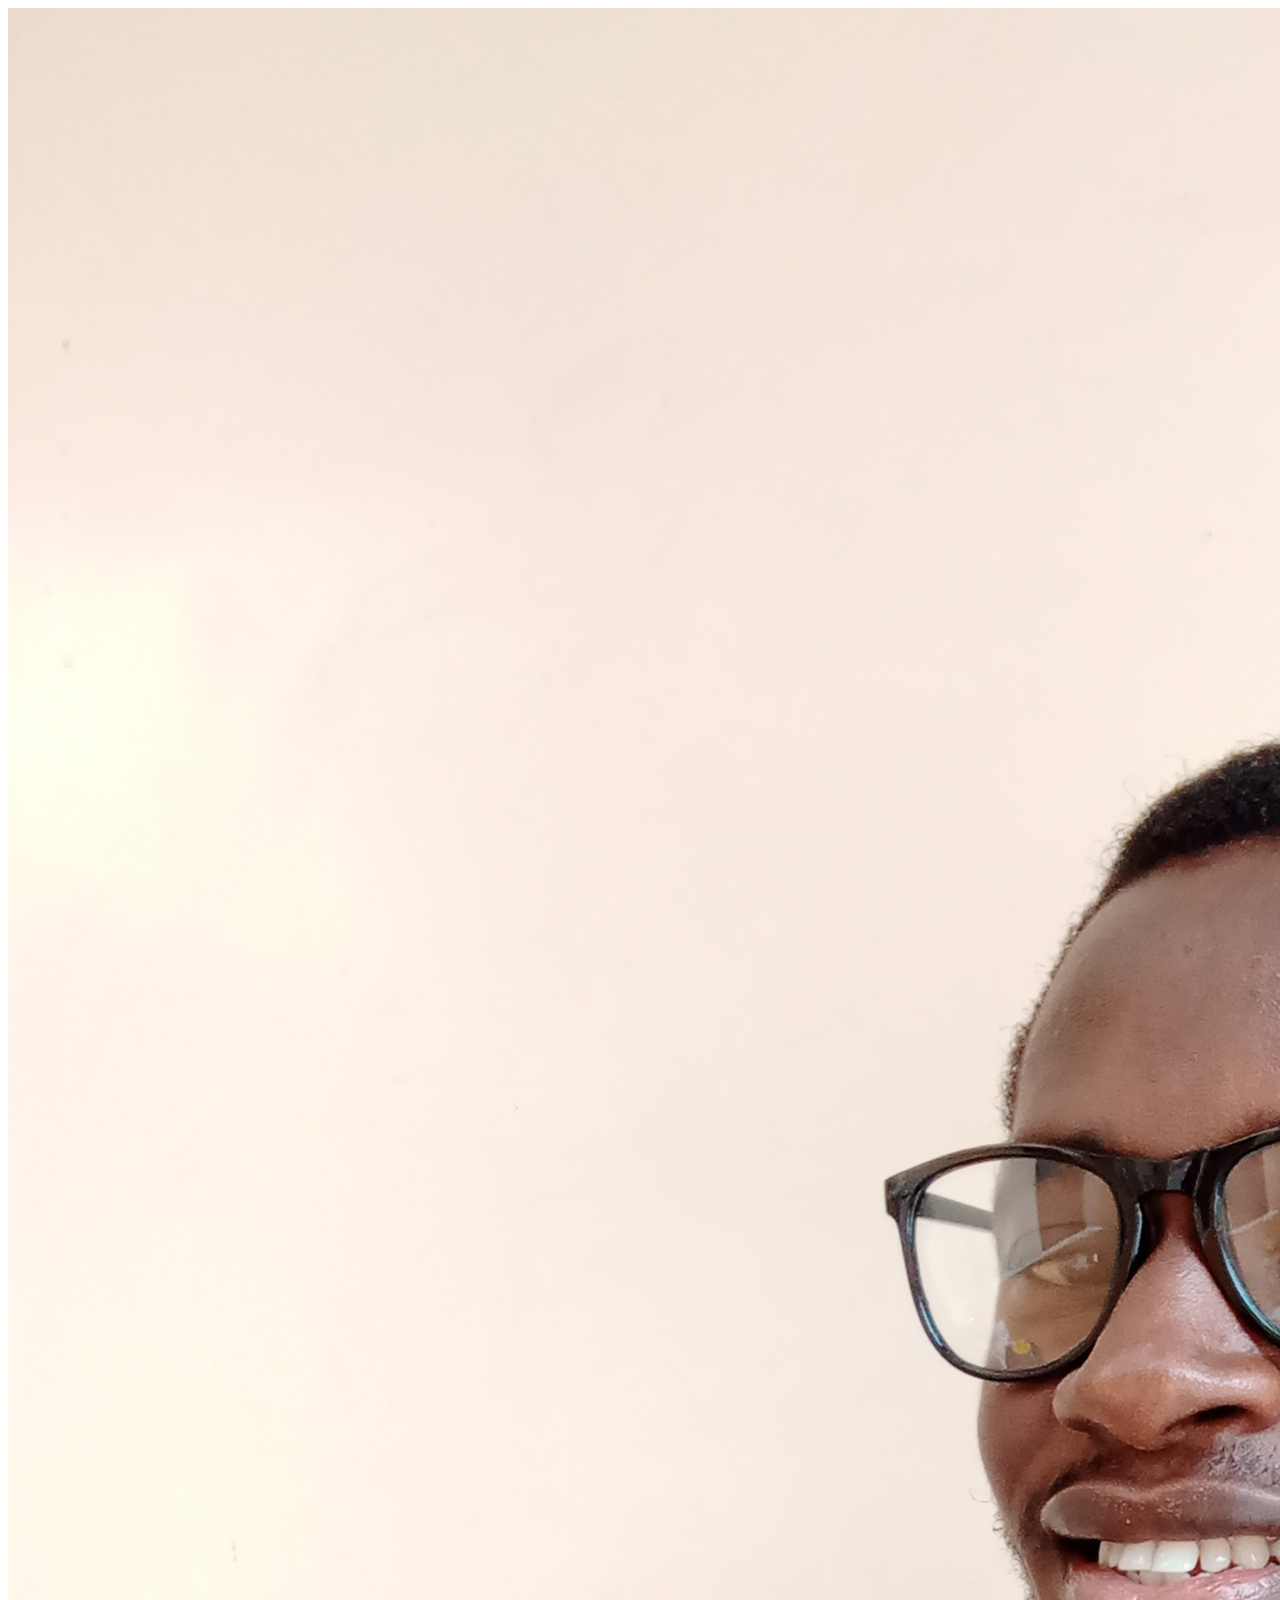
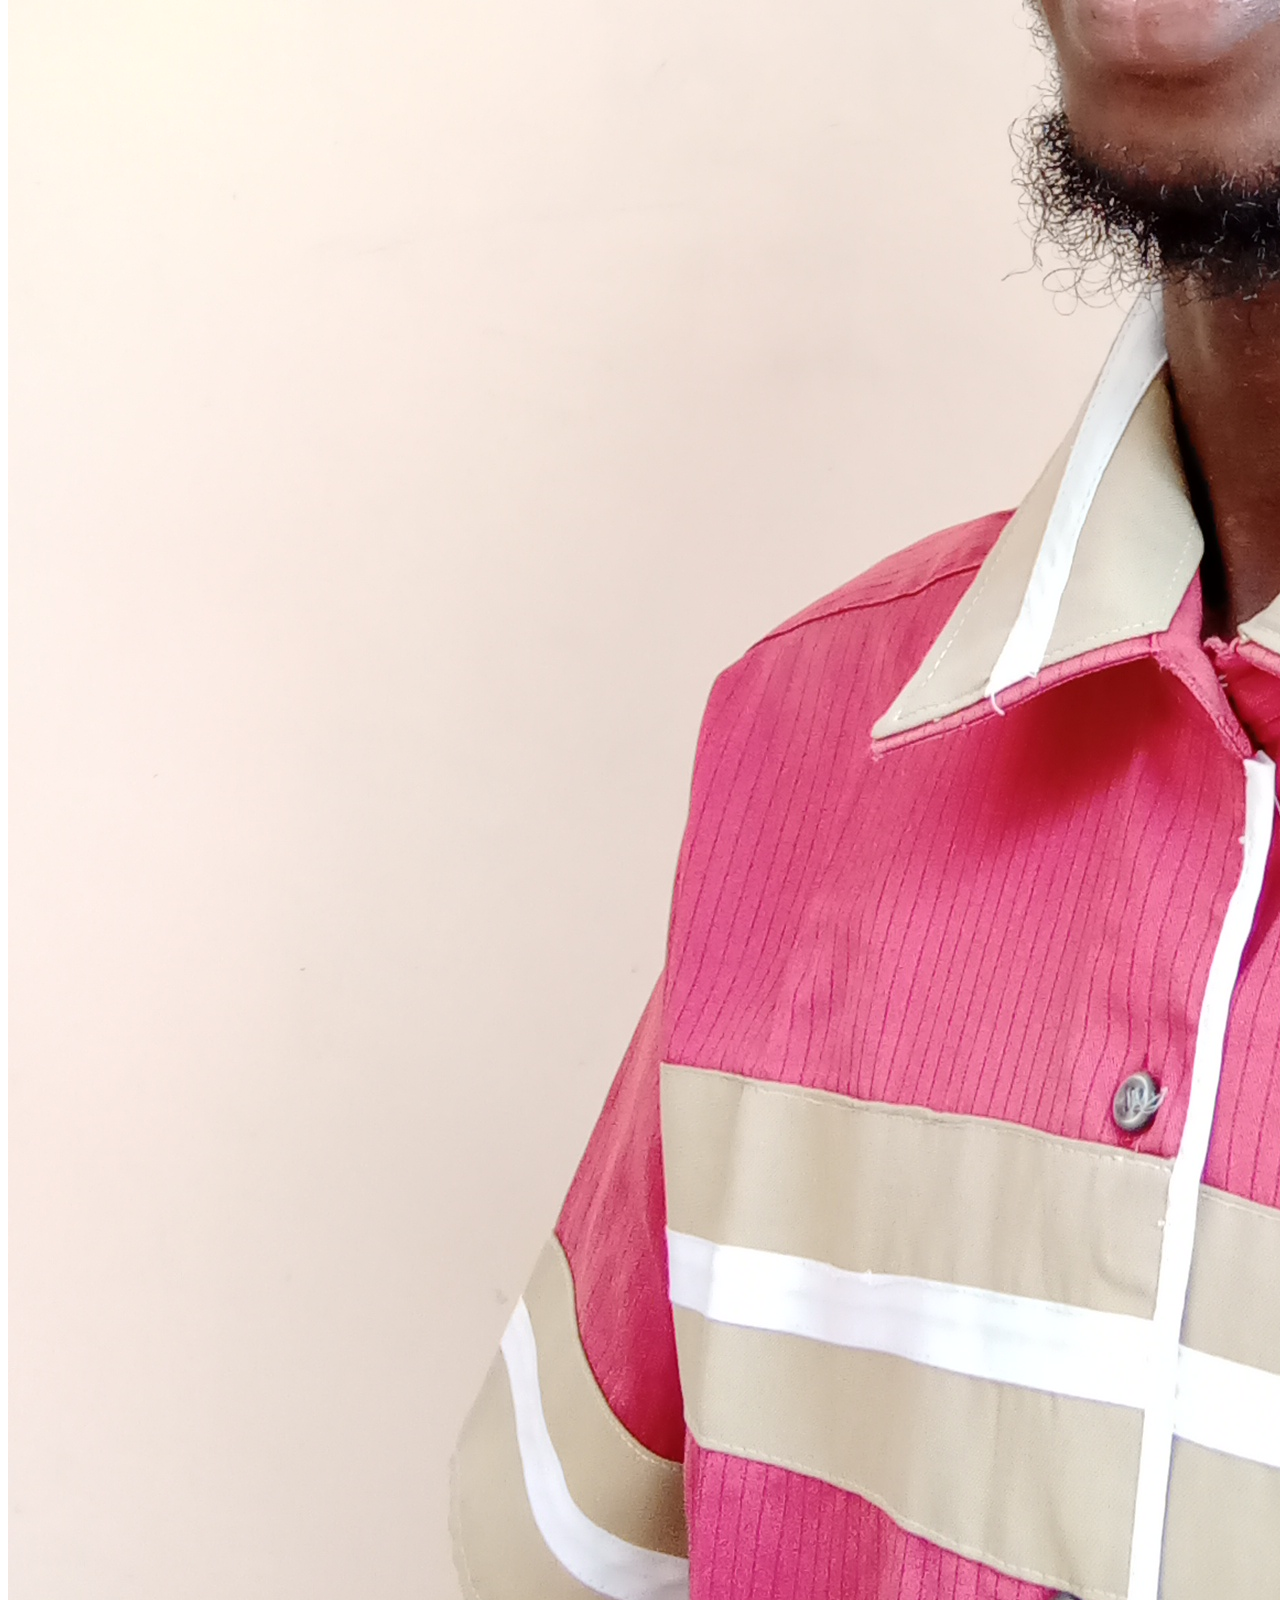
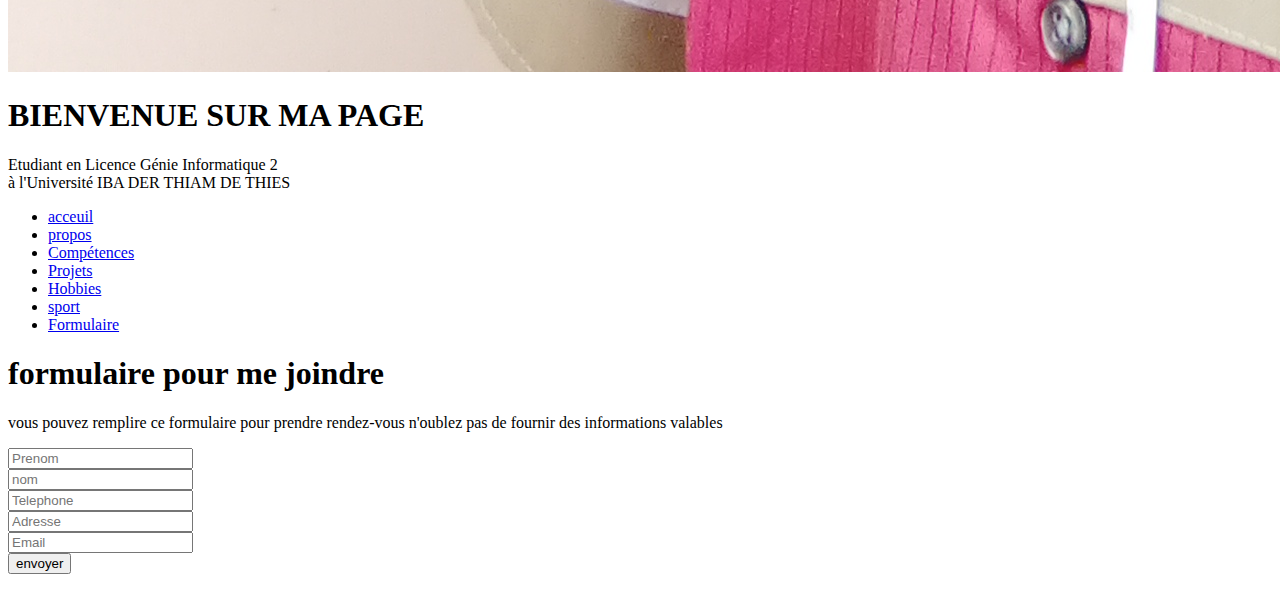
==== examen/html/contact.html @ dec1b734 "Add files via upload" ====
<!DOCTYPE html>
<html lang="en">
<head>
    <meta charset="UTF-8">
    <meta name="viewport" content="width=device-width, initial-scale=1.0">
    <title>A propos</title>
    <link rel="stylesheet" href="/css/style.css">
    
</head>
<body>
     <!-- En-tête du site -->
     <header>
        <img src="../IMAGES/IMG_20220420_084801_492.jpg" alt="HTML">
       
       
        <div id="entete">
            <h1> BIENVENUE SUR MA PAGE  </h1>
            <p>
                Etudiant en Licence Génie Informatique 2 <br>
                à l'Université IBA DER THIAM DE THIES
            </p>
        </div>
       
       

    </header>

    <nav>
        <ul>
            <li><a href="../index.html">acceuil</a></li>
            <li><a href="propos.html">propos</a></li>
            <li><a href="competence.html">Compétences</a></li>
            <li><a href="projet.html">Projets</a></li>
            <li><a href="hobbies.html">Hobbies</a></li>
            <li><a href="sport.html">sport</a></li>
            <li><a href="contact.html">Formulaire</a></li>
        </ul>
    </nav>
    <h1 id="formulaire">formulaire pour me joindre</h1>
    <p id="p1">vous pouvez remplire ce formulaire pour prendre rendez-vous
        n'oublez pas de fournir des informations valables

    </p>

    
        <form id="formulair">
            <label for="prenom"></label> <input type="text" id="prenom" placeholder="Prenom"> <br>
            <label for="nom"></label> <input type="text" id="nom" placeholder="nom" ><br>
            <label for="tel"></label> <input type="number" id="tel" placeholder="Telephone"><br>
            <label for="adresse"></label> <input type="text" id="adresse" placeholder="Adresse"> <br>
            <label for="mail"></label> <input type="email" id="mail" placeholder="Email"> <br>

            <button type="submit">envoyer</button>
            <p id="resultat"></p>
        </form>

       
        <script src="../css/javascrip.js" ></script>
</body>
</html>
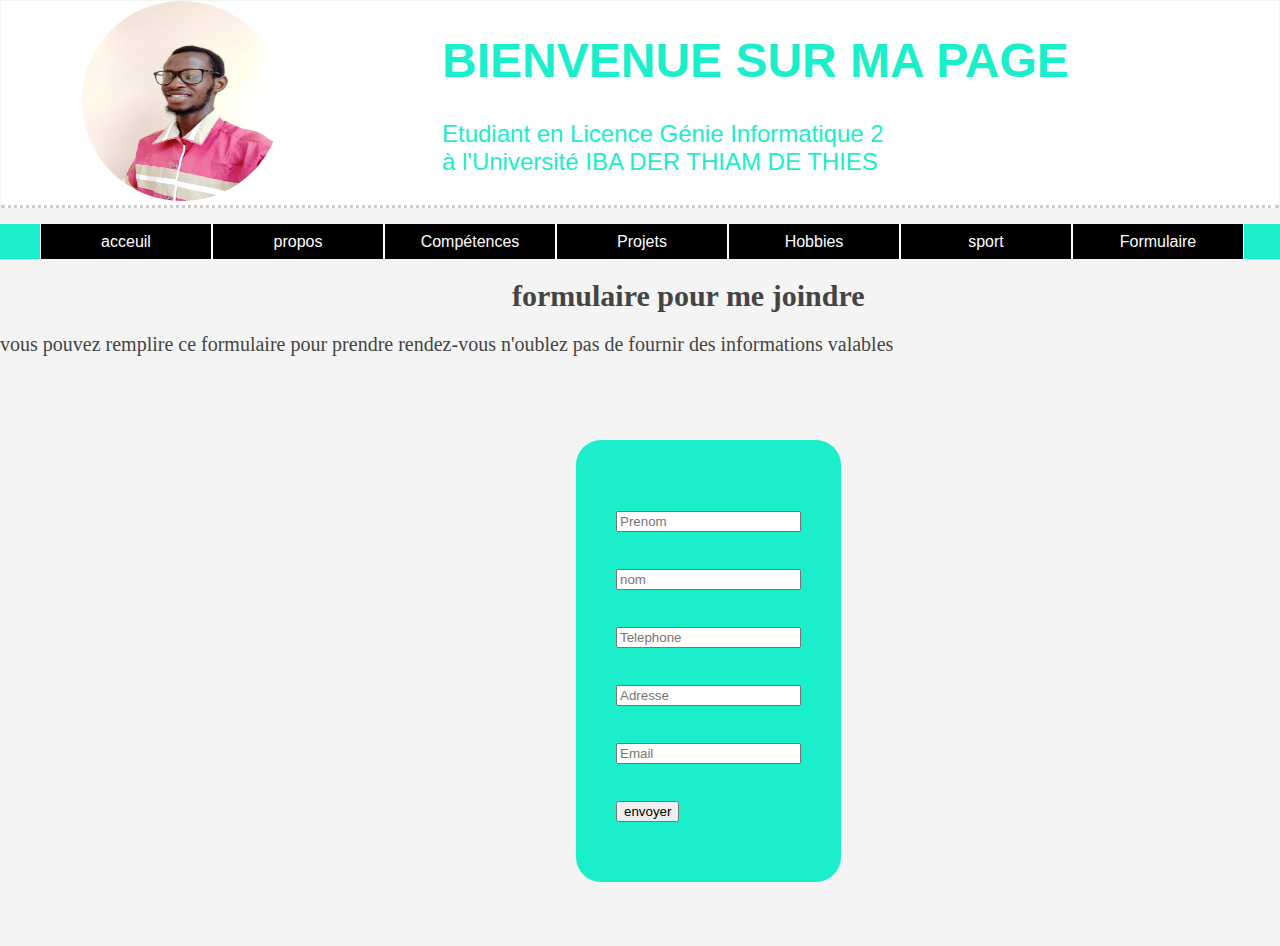
==== commit 7e5aa19f: "Update contact.html" ====
--- a/examen/html/contact.html
+++ b/examen/html/contact.html
@@ -4,7 +4,7 @@
     <meta charset="UTF-8">
     <meta name="viewport" content="width=device-width, initial-scale=1.0">
     <title>A propos</title>
-    <link rel="stylesheet" href="/css/style.css">
+    <link rel="stylesheet" href="../css/style.css">
     
 </head>
 <body>
@@ -57,4 +57,4 @@
        
         <script src="../css/javascrip.js" ></script>
 </body>
-</html>+</html>
--- a/examen/css/style.css
+++ b/examen/css/style.css
@@ -0,0 +1,232 @@
+body{
+    font-family: 'Trebuchet MS', 'Lucida Sans Unicode', 'Lucida Grande', 'Lucida Sans', Arial, sans-serif;
+    font-weight: normal 100%;
+    color: #444444;
+    background-color: #f4f4f4;
+    padding: 0 0 2em 0;
+    margin: 0;
+}
+
+header{
+
+    background-color: white;
+    border-bottom: 3px dotted #ccc;
+    margin: 1px;
+    padding: 0 9em;
+
+}
+#entete{
+  font-size: 1.5em;
+   float: left;
+   color: #1aeecb;
+   position: relative;
+   left: 30%;
+} 
+
+header img{
+   position: relative;
+   left: -690px;
+    margin-right: 3em;
+    width:200px;
+    height: 200px;
+    border-radius: 100px;
+    
+}
+
+
+
+/* navigation*/
+
+nav{
+    background-color: #1aeecb;
+    height: 35px;
+}
+nav li{
+    float: left;
+    width: 170px;
+    height: 35px;
+    background-color: black;
+    text-align: center;
+    border-left: 1px solid white;
+    border-right: 1px solid white;
+    line-height: 35px;
+    list-style: none;
+   
+
+}
+nav li a{
+    color: white;
+    text-decoration: none;
+    display: block;
+}
+nav li a:hover{
+    background-color: #1aeecb;
+    color: white;
+}
+
+#main_aside{
+    margin-top: 5px;
+    float: left;
+    width: 300px;
+    background-color: #1aeecb;
+    padding:9px ;
+    color: white;
+    margin: 3px;
+}
+#main_aside img{
+    width: 50px;
+}
+
+
+
+
+/* index*/
+#guide{
+    float: left;
+    position: relative;
+    left: 400px;
+    top: 50px;
+    font-family: 'Times New Roman', Times, serif;
+    font-size: 30px;
+}
+
+
+
+/* competences*/
+section div{
+    
+    float: left;
+    width: 410px;
+}
+section div h1{
+    color: #1aeecb;
+}
+
+#competence  ul{
+   
+   float: left;
+   border-radius: 10px;
+  padding: 25px;
+    
+}
+#competence  ul li{
+   font-size: 18px;
+   font-family: 'Times New Roman', Times, serif;   
+ }
+
+#logicils  ul{ 
+    float: left;
+    border-radius: 10px;
+    padding: 25px;
+   
+     
+ }
+ #logicils  ul li{
+    font-size: 18px;
+    font-family: 'Times New Roman', Times, serif;
+     
+  }
+
+  #autre  ul{
+    
+    float: left;
+    border-radius: 10px;
+    padding: 25px;
+     
+ }
+ #autre  ul li{
+    color: #fff;
+    font-size: 18px;
+    font-family: 'Times New Roman', Times, serif;
+     
+  }
+  
+  #lingustique  ul{
+    
+    float: left;
+    border-radius: 10px;
+    padding: 25px;
+     
+ }
+ #lingustique  ul li{
+   
+    font-size: 18px;
+    font-family: 'Times New Roman', Times, serif;
+     
+  }
+
+
+
+
+
+  /* contact*/
+
+form{
+    font-family: 'Times New Roman', Times, serif;
+    font-size: 50px;
+    float: left;
+    background-color: #1aeecb;
+    margin:5%;
+   position: relative;
+   left: 40%;
+   padding: 40px;
+   border-radius: 25px;
+}
+#formulaire{
+    font-family: 'Times New Roman', Times, serif;
+    font-size: 30px;
+    position: relative;
+    left: 40%;
+}
+#p1{
+    font-family: 'Times New Roman', Times, serif;
+    font-size: 20px;
+   
+   
+}
+#resultat{
+    color: #f30e0e;
+    font-family: 'Times New Roman', Times, serif;
+    font-size: 14px;
+    font-style: normal;
+    
+}
+
+
+
+/* sport*/
+
+#sport{
+    float: left;
+    margin: 50px;
+}
+#sport img{
+    border-radius: 400px;
+    margin-right: 3em;
+    height: 300px;
+    width: 300px;
+
+
+}
+
+
+
+
+
+
+/* A PROPOS*/
+
+#apropos{
+    font-family: 'Times New Roman', Times, serif;
+    font-size: 20px;
+}
+
+#bibliographie1{
+    font-size: 20px;
+    
+  
+}
+
+#bibliographie2{
+    font-size: 20px;
+}